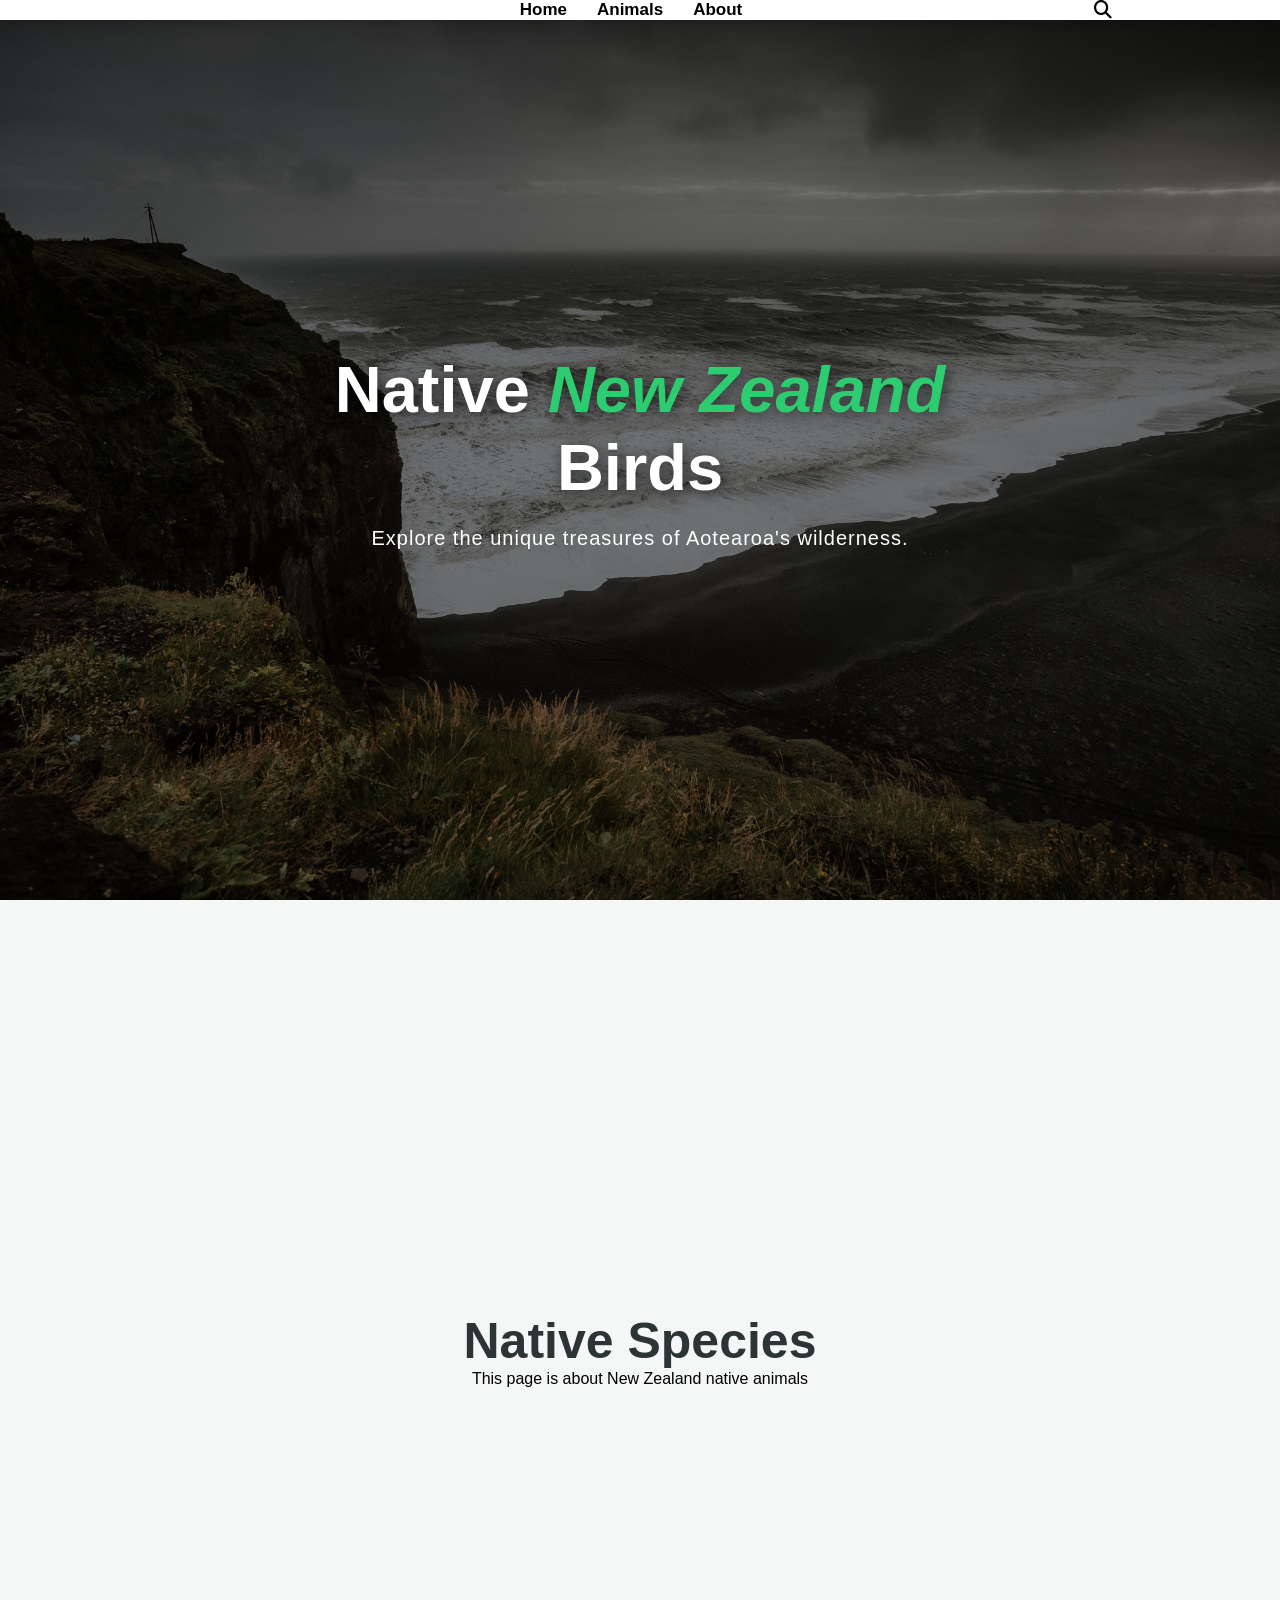
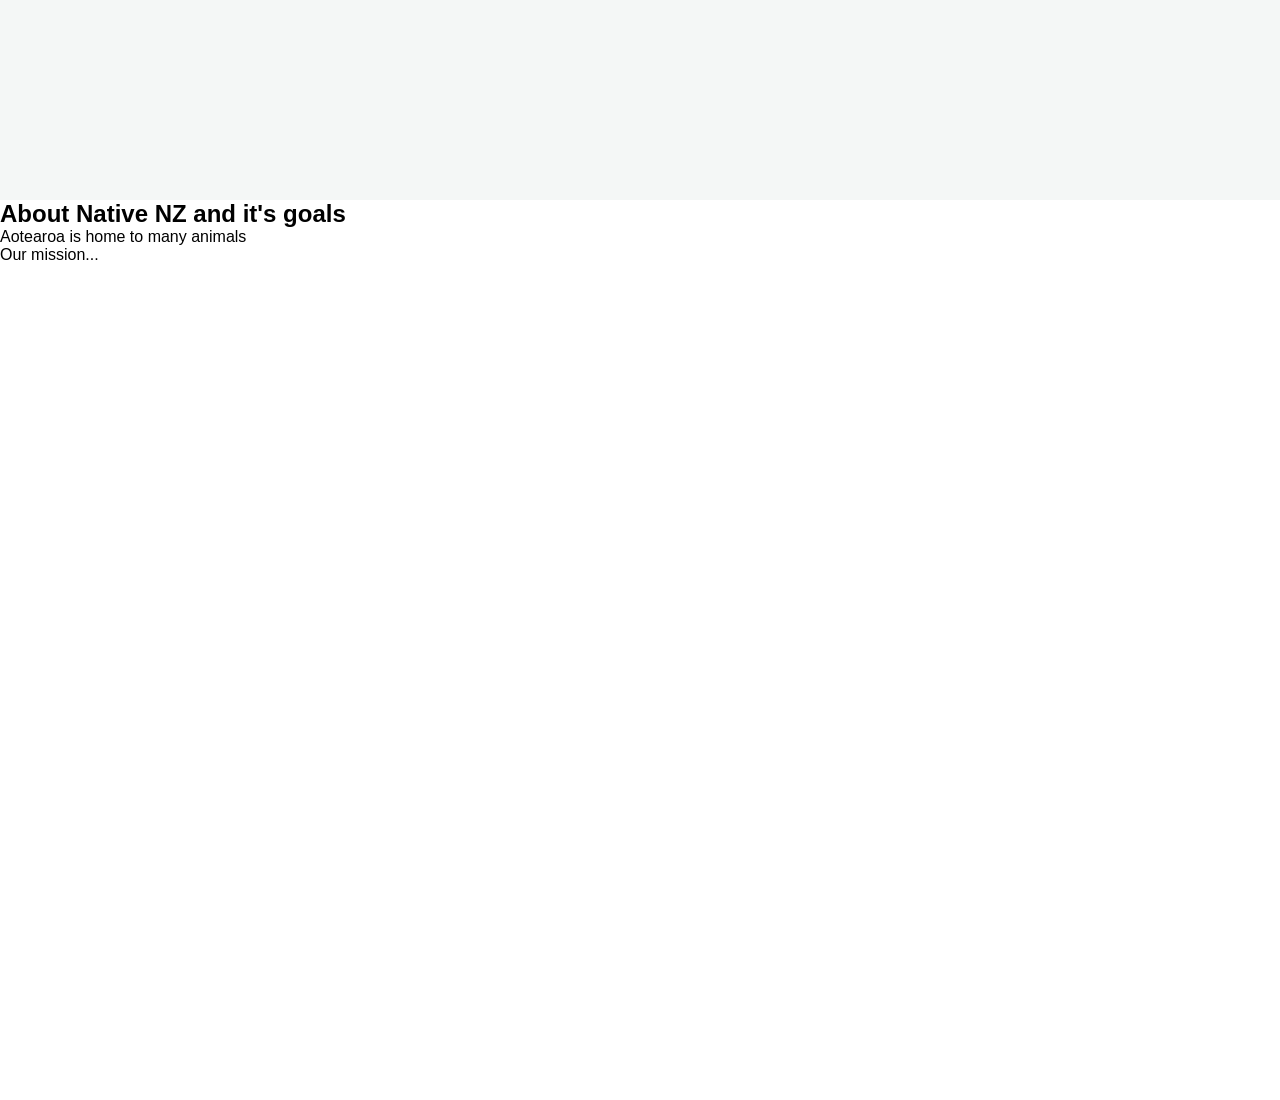
==== Html/index.html @ 1c0eccb1 "Carousel" ====
<!DOCTYPE html>
<html lang="en">
<head>
    <meta charset="UTF-8">
    <meta name="viewport" content="width=device-width, initial-scale=1.0">
    <title>Native NZ</title>
    <link rel="stylesheet" href="../Css/style.css">
    <link rel="stylesheet" href="https://cdnjs.cloudflare.com/ajax/libs/font-awesome/6.5.1/css/all.min.css">
</head>
<script src="../script.js"></script>
<body>

    <nav>
        <div class="logo">
        </div>
        <ul>
            <li><a href="#Home">Home</a></li>
            <li><a href="#Animals">Animals</a></li>
            <li><a href="#About">About</a></li>
        </ul>
        <div class="icon">
            <i class="fa-solid fa-magnifying-glass"></i>
        </div>
    </nav>

    <section class="hero-section" id="Home">
        <div class="hero-content">
            <h1>Native <span>New Zealand</span> <br> Birds</h1>
            <p>Explore the unique treasures of Aotearoa's wilderness.</p>
        </div>
    </section>

    <section class="animals-section" id="Animals">
        <div class="container">
            <h2>Native Species</h2>
            <div class="bird-grid">
                <p>This page is about New Zealand native animals</p>
            </div>
        </div>
    </section>

    <section class="about-section" id="About">
        <div calss="container">
            <h2>About Native NZ and it's goals</h2>
            <p>Aotearoa is home to many animals</p>
            <p>Our mission...</p>
         </div>
       </section>

</body>
</html>
    


</body>
</html>
---- Css/style.css ----
* {
   margin: 0;
   padding: 0;
   box-sizing: border-box;
   font-family: sans-serif;
}

html {
   scroll-behavior: smooth;
   scroll-snap-type: y mandatory;
}


section {
   width: 100%;
   height: 100vh;
   scroll-snap-align: start;
   overflow: hidden;
   position: relative;
}


nav {
   display: flex;
   justify-content: space-around;
   align-items: center;
   position: fixed;
   top: 0;
   left: 0;
   width: 100%;
   background: white;
   box-shadow: 0 0 10px rgba(0,0,0,0.3);
   z-index: 1000;
}

nav .logo img {
   width: 80px;
   cursor: pointer;
   margin: 7px 0;
}

nav ul {
   list-style: none;
   display: flex;
}

nav ul li {
   margin: 0 15px;
}

nav ul li a {
   text-decoration: none;
   color: black;
   font-weight: 600;
   font-size: 17px;
   transition: 0.3s;
}

nav ul li a:hover {
   color: #363636;
}

nav .icon i {
   font-size: 18px;
   cursor: pointer;
}


#Home {
   display: flex;
   justify-content: center;
   align-items: center;
   /* Fixed path: uses ../ to go from Css folder to Assets folder */
   background: linear-gradient(rgba(0,0,0,0.4), rgba(0,0,0,0.4)), 
               url('../Assets/Homepage image jpg.jpg');
   background-size: cover;
   background-position: center;
   background-repeat: no-repeat;
}

.hero-content {
   text-align: center;
   color: white;
}

.hero-content h1 {
   font-size: 65px;
   line-height: 1.2;
   text-shadow: 2px 2px 15px rgba(0,0,0,0.6);
}

.hero-content h1 span {
   color: #2ecc71; 
   font-style: italic;
}

.hero-content p {
   font-size: 20px;
   margin-top: 20px; /* Fixed: Changed from 700px so it's visible */
   letter-spacing: 1px;
}


.animals-section {
   background-color: #f4f7f6;
   display: flex;
   justify-content: center;
   align-items: center;
   text-align: center;
}

.animals-section h2 {
   font-size: 50px;
   color: #2d3436;
}
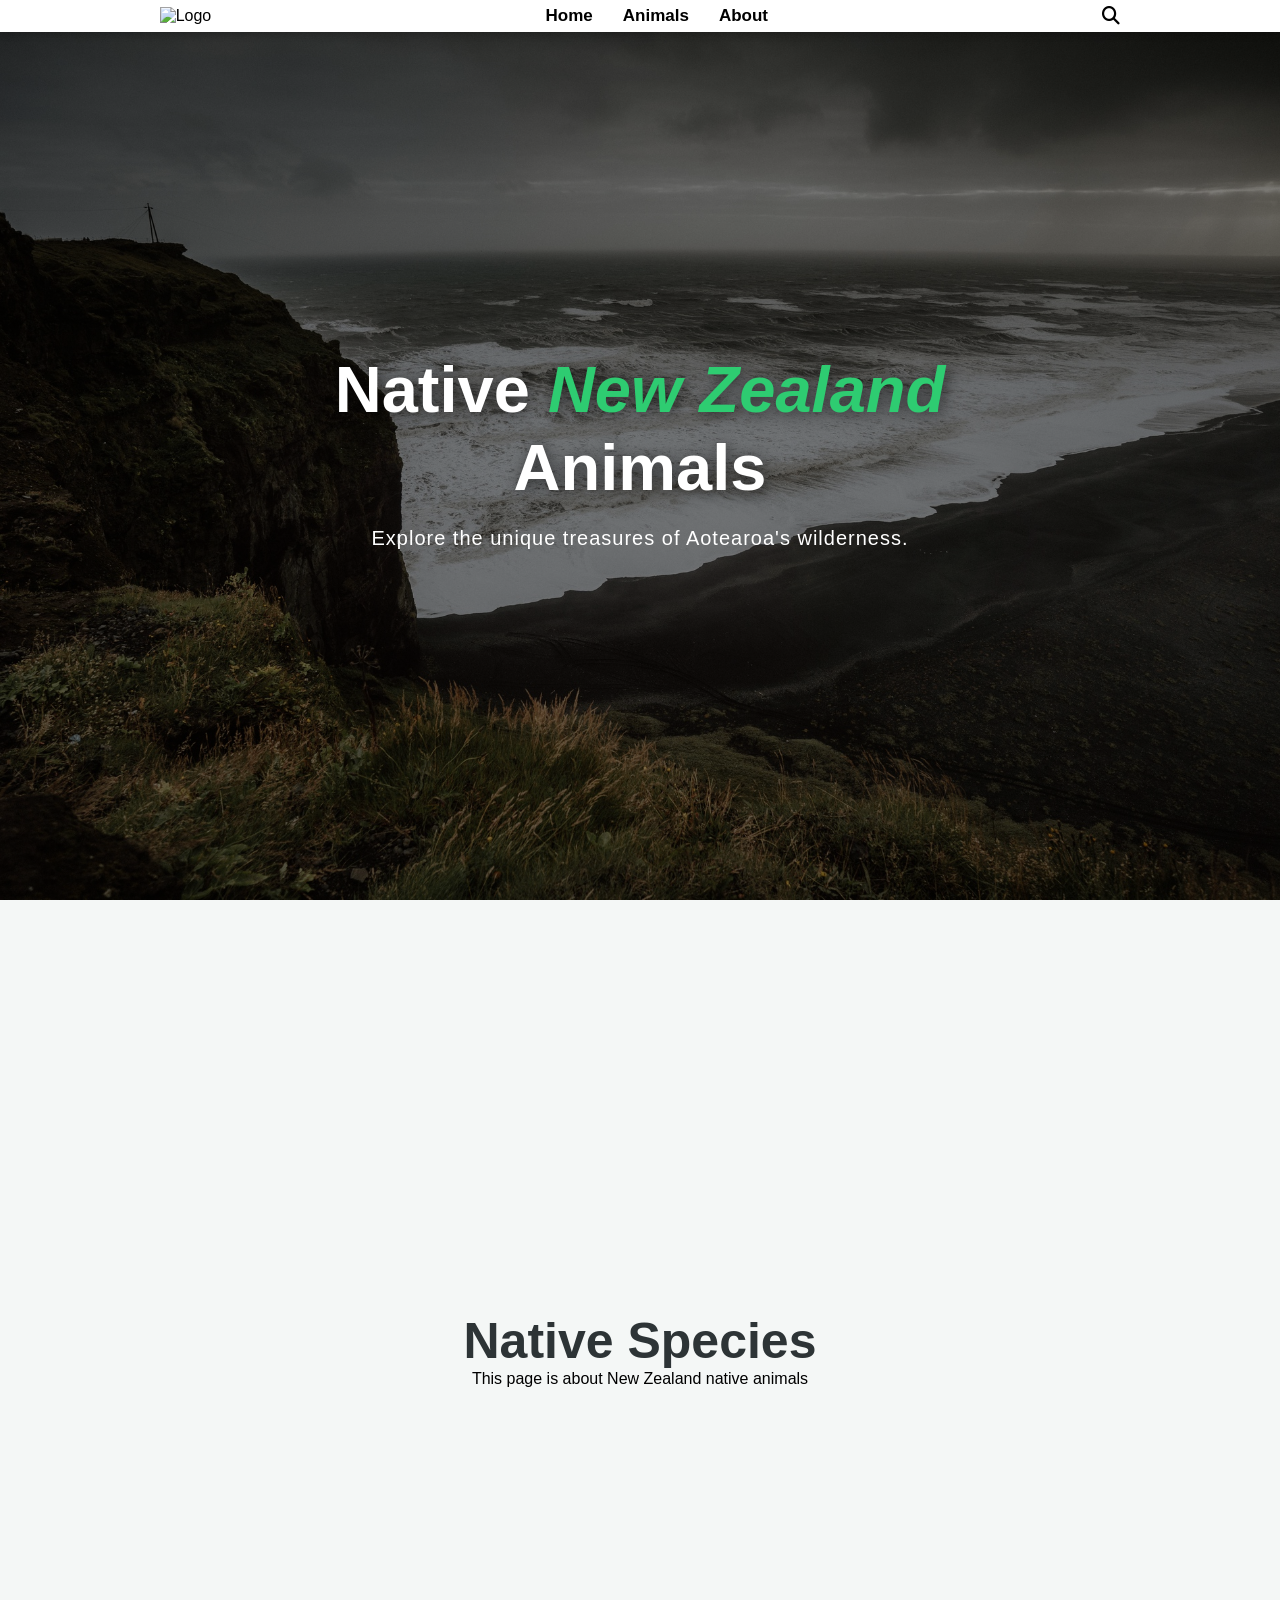
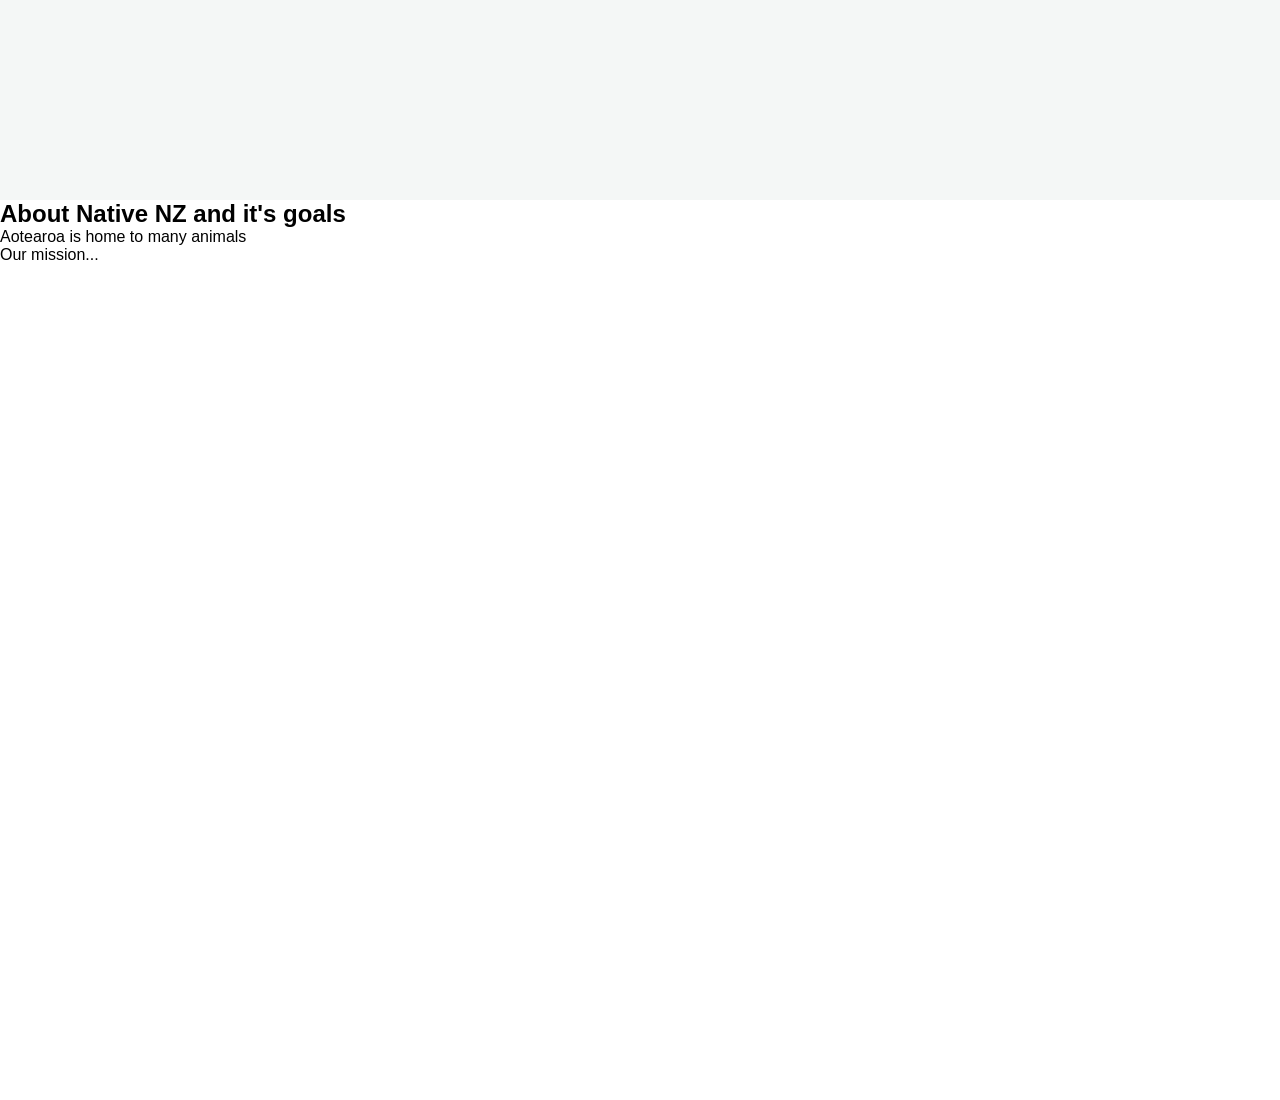
==== commit 453abcfb: "Finalizing multi-page structure and CSS fixes" ====
--- a/Html/index.html
+++ b/Html/index.html
@@ -7,25 +7,23 @@
     <link rel="stylesheet" href="../Css/style.css">
     <link rel="stylesheet" href="https://cdnjs.cloudflare.com/ajax/libs/font-awesome/6.5.1/css/all.min.css">
 </head>
-<script src="../script.js"></script>
+<script src="script.js"></script>
 <body>
+    
 
     <nav>
-        <div class="logo">
-        </div>
+        <div class="logo"><img src="../Assets/logo.png" alt="Logo"> </div>
         <ul>
-            <li><a href="#Home">Home</a></li>
-            <li><a href="#Animals">Animals</a></li>
-            <li><a href="#About">About</a></li>
+            <li><a href="index.html">Home</a></li>
+            <li><a href="Animals.html">Animals</a></li>
+            <li><a href="About.html">About</a></li>
         </ul>
-        <div class="icon">
-            <i class="fa-solid fa-magnifying-glass"></i>
-        </div>
+        <div class="icon"><i class="fa-solid fa-magnifying-glass"></i></div>
     </nav>
 
     <section class="hero-section" id="Home">
         <div class="hero-content">
-            <h1>Native <span>New Zealand</span> <br> Birds</h1>
+            <h1>Native <span>New Zealand</span> <br> Animals</h1>
             <p>Explore the unique treasures of Aotearoa's wilderness.</p>
         </div>
     </section>
@@ -45,8 +43,9 @@
             <p>Aotearoa is home to many animals</p>
             <p>Our mission...</p>
          </div>
-       </section>
+    
 
+     
 </body>
 </html>
     
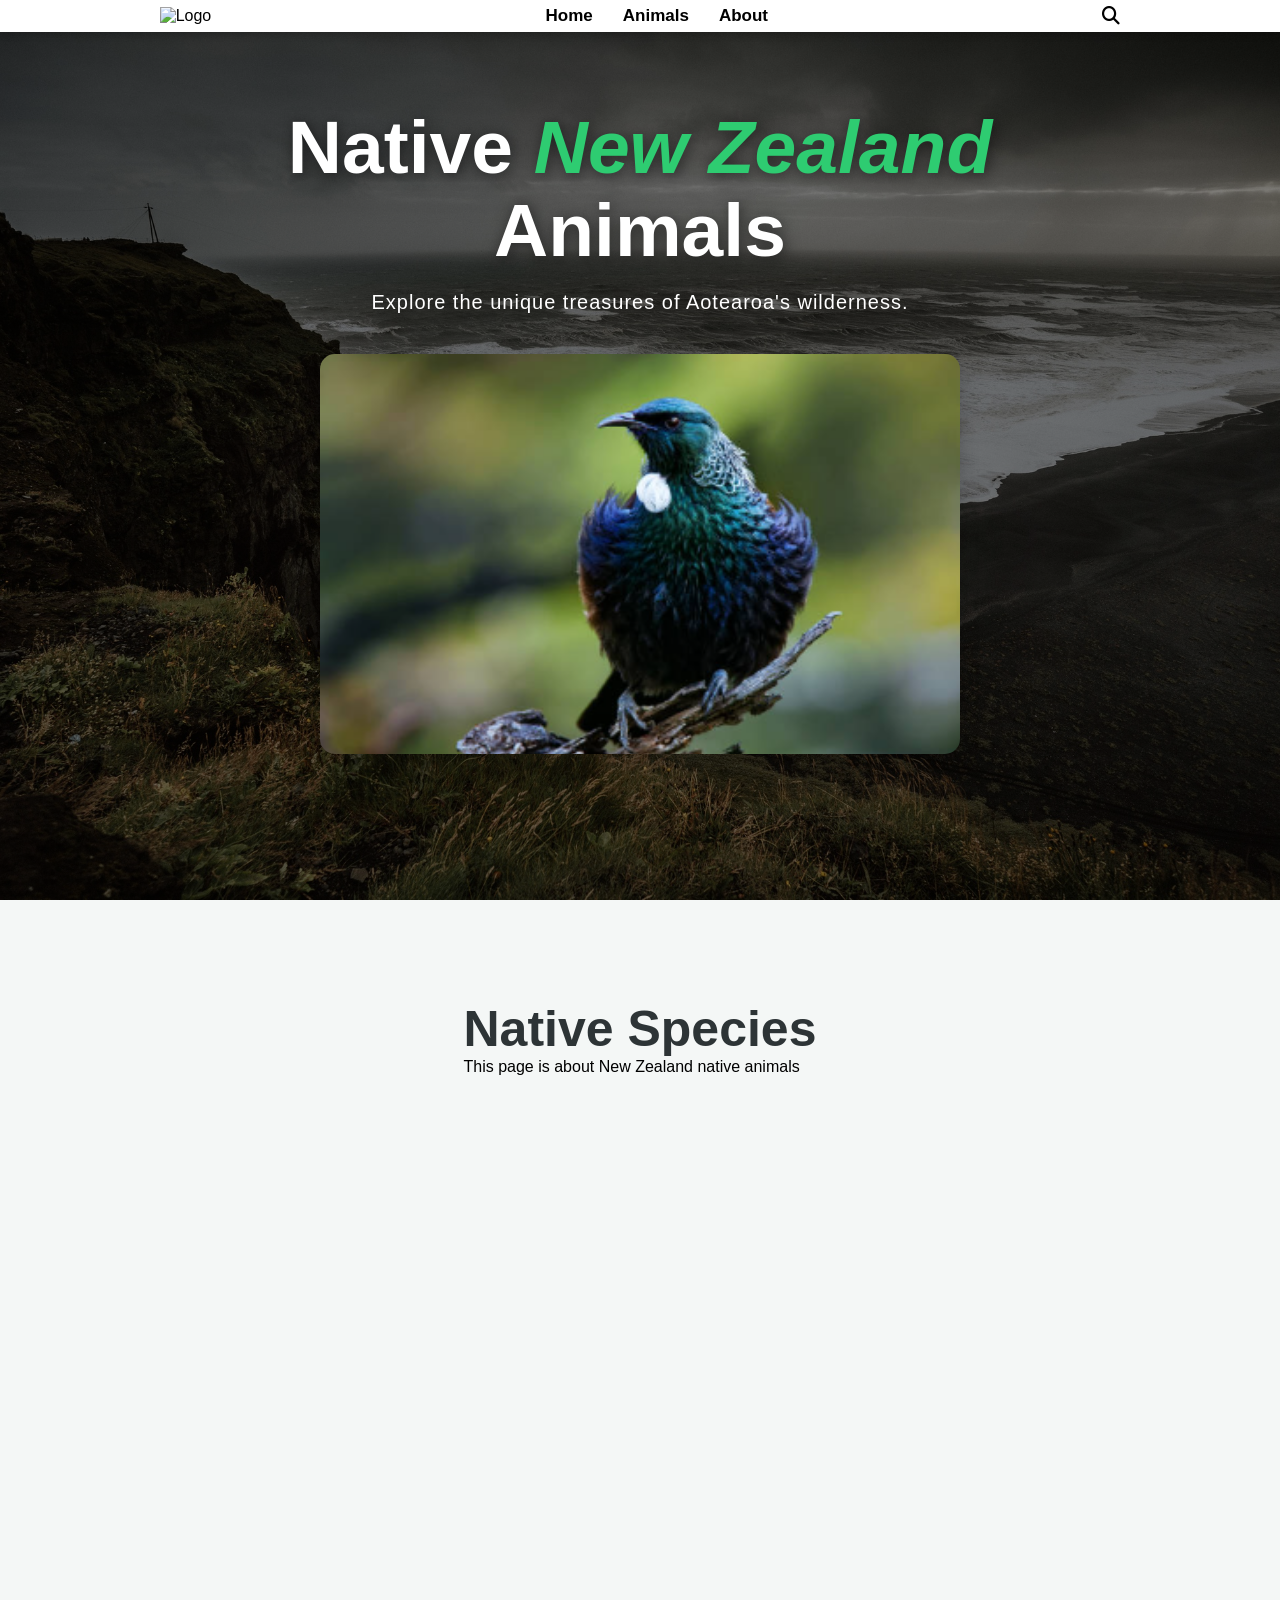
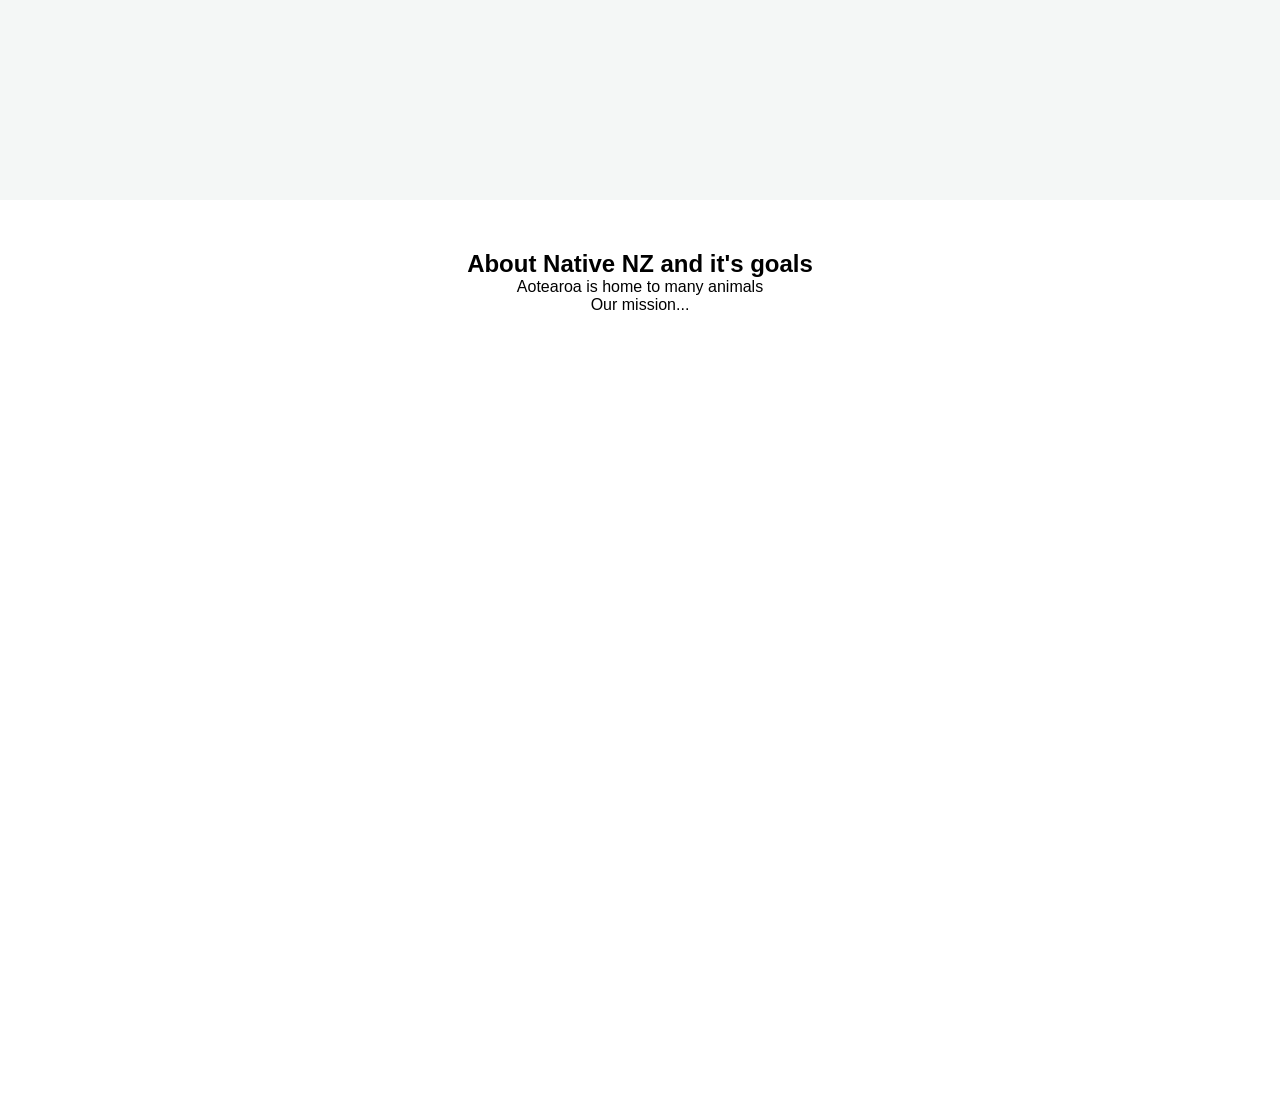
==== commit eaa3e197: "Animals page adding context" ====
--- a/Html/index.html
+++ b/Html/index.html
@@ -25,6 +25,14 @@
         <div class="hero-content">
             <h1>Native <span>New Zealand</span> <br> Animals</h1>
             <p>Explore the unique treasures of Aotearoa's wilderness.</p>
+        <div class="carousel-viewer">
+    <div class="carousel-track">
+        <img src="../Assets/Tui.png" alt="Image 1">
+        <img src="../Assets/Tuatara.jpg" alt="Image 1">
+        <img src="../Assets/" alt="Image 1">
+        <img src="../Assets/" alt="Image 1">
+    </div>
+</div>
         </div>
     </section>
 
@@ -33,6 +41,8 @@
             <h2>Native Species</h2>
             <div class="bird-grid">
                 <p>This page is about New Zealand native animals</p>
+            
+            
             </div>
         </div>
     </section>
--- a/Css/style.css
+++ b/Css/style.css
@@ -8,16 +8,15 @@
 
 html {
    scroll-behavior: smooth;
-   scroll-snap-type: y mandatory;
+  
 }
 
 
 section {
-   width: 100%;
-   height: 100vh;
-   scroll-snap-align: start;
-   overflow: hidden;
-   position: relative;
+  width: 100%;
+  min-height:100vh;
+  padding-top: 100px;
+  position: relative;
 }
 
 
@@ -58,7 +57,7 @@
 }
 
 nav ul li a:hover {
-   color: #363636;
+   color: #2ecc71;
 }
 
 nav .icon i {
@@ -71,7 +70,7 @@
    display: flex;
    justify-content: center;
    align-items: center;
-   /* Fixed path: uses ../ to go from Css folder to Assets folder */
+   padding-top: 0;
    background: linear-gradient(rgba(0,0,0,0.4), rgba(0,0,0,0.4)), 
                url('../Assets/Homepage image jpg.jpg');
    background-size: cover;
@@ -85,8 +84,8 @@
 }
 
 .hero-content h1 {
-   font-size: 65px;
-   line-height: 1.2;
+   font-size: 75px;
+   line-height: 1.1;
    text-shadow: 2px 2px 15px rgba(0,0,0,0.6);
 }
 
@@ -97,7 +96,7 @@
 
 .hero-content p {
    font-size: 20px;
-   margin-top: 20px; /* Fixed: Changed from 700px so it's visible */
+   margin-top: 20px; 
    letter-spacing: 1px;
 }
 
@@ -105,12 +104,53 @@
 .animals-section {
    background-color: #f4f7f6;
    display: flex;
-   justify-content: center;
+   flex-direction: column;
    align-items: center;
-   text-align: center;
+   padding-bottom: 50px;
 }
 
 .animals-section h2 {
    font-size: 50px;
    color: #2d3436;
+}
+.about-section{
+   padding: 50px 20px;
+   text-align: center
+}
+
+.carousel-viewer {
+   width: 80%;
+   max-width: 800px;
+   height: 400px;
+   margin: 40px auto;
+   overflow: hidden;
+   border-radius: 15px;
+   box-shadow: 0 10px 20px rgba(0,0,0,0.2);
+
+}
+
+.carousel-track{
+   display: flex;
+   width:  400%;
+   height: 100%;
+   animation: slide 12s infinite ease-in-out;
+   
+}
+
+.carousel-track img{
+   width: 100%;
+   height: 100%;
+   object-fit: cover;
+}
+@keyframes slide{
+   0%  { transform: translateX(0); }
+   20% { transform: translateX(0); }
+   25% { transform: translateX(-25%); }
+   45% { transform: translateX(-25%); }
+   50% { transform: translateX(-50%); }
+   70% { transform: translateX(-50%); }
+   75% { transform: translateX(-75%); }
+   95% { transform: translateX(-75%); }
+   100% { transform: translateX(0); }
+   
 }
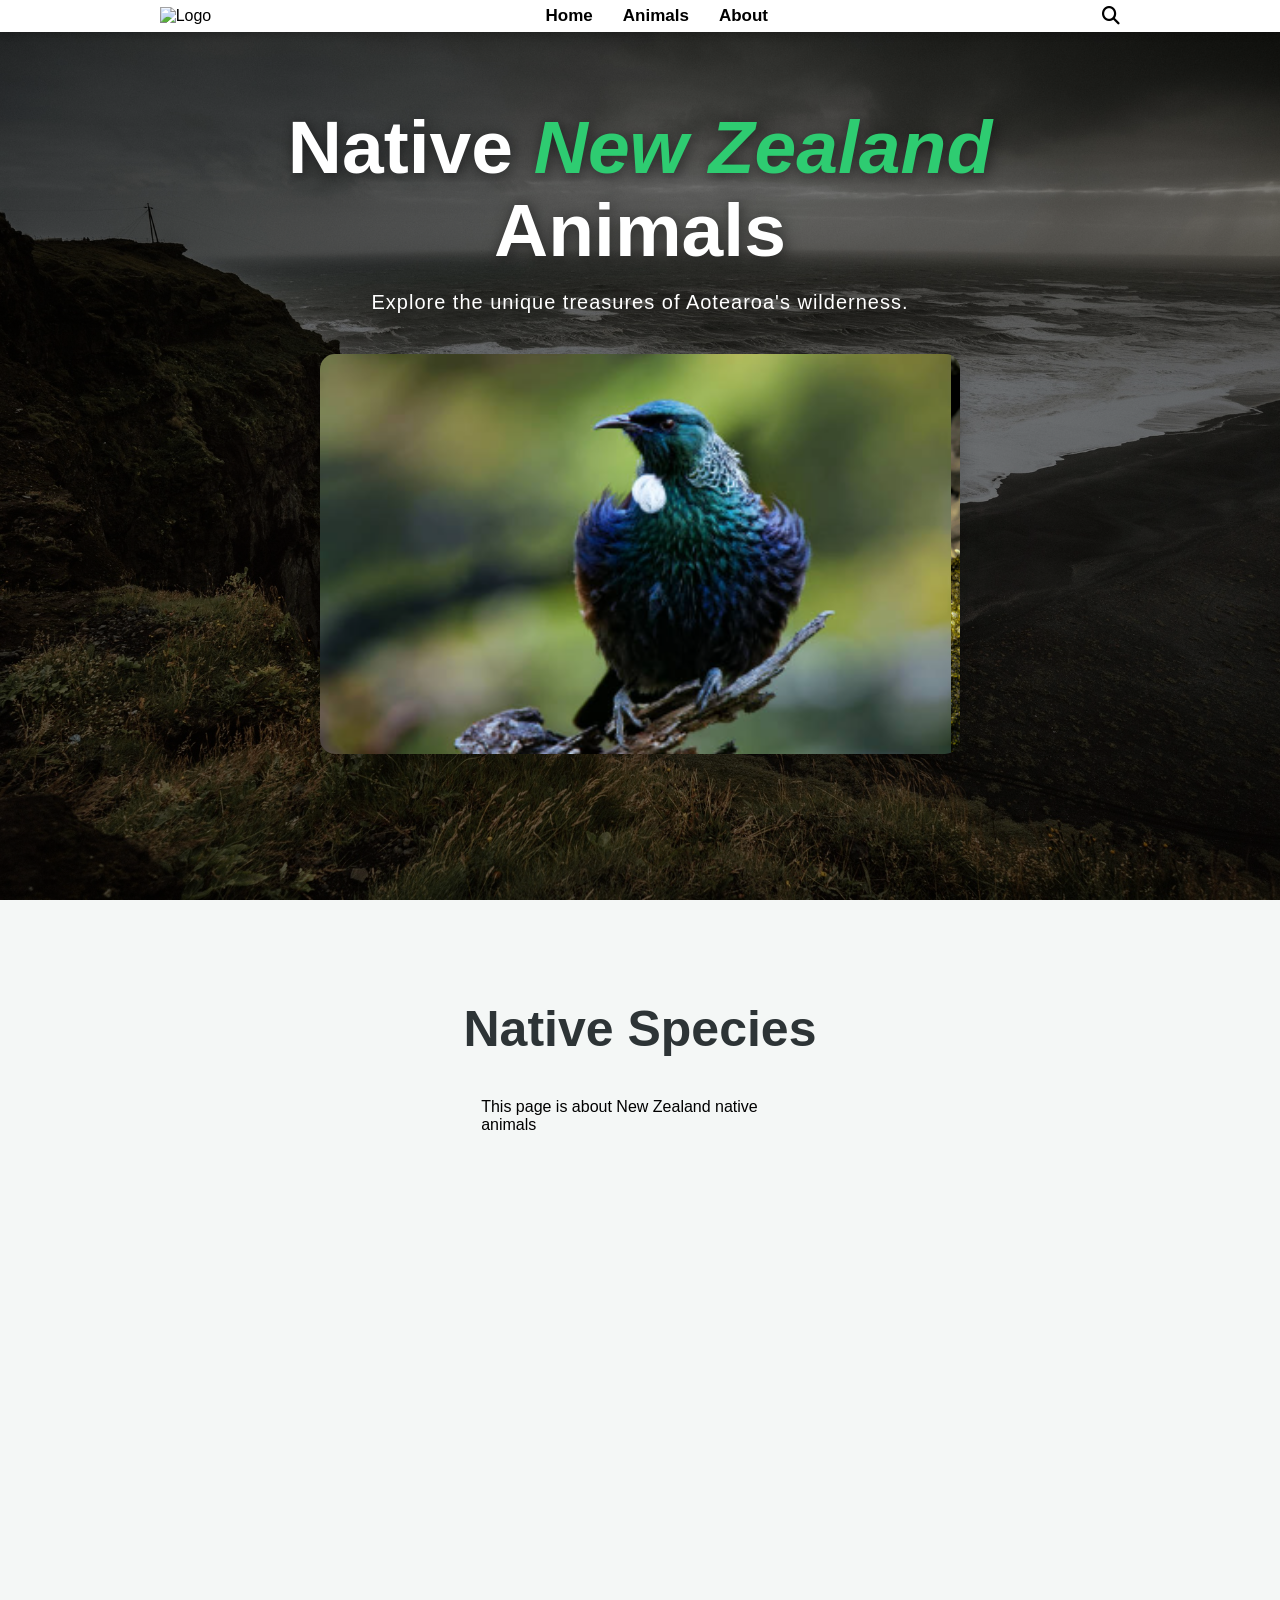
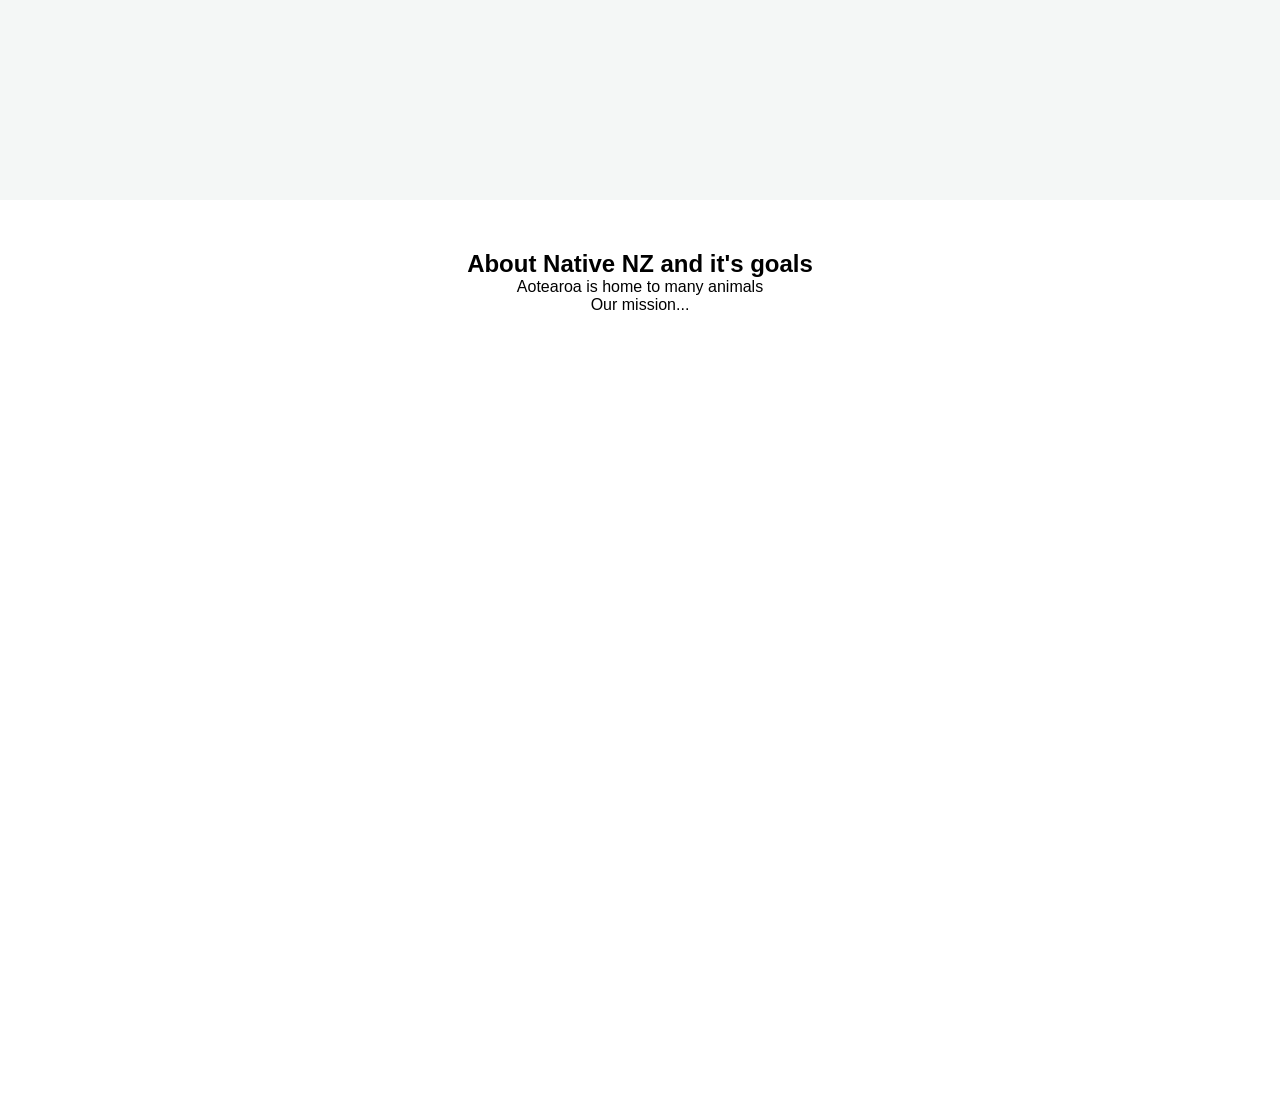
==== commit c605579a: "fix logo" ====
--- a/Html/index.html
+++ b/Html/index.html
@@ -28,9 +28,9 @@
         <div class="carousel-viewer">
     <div class="carousel-track">
         <img src="../Assets/Tui.png" alt="Image 1">
-        <img src="../Assets/Tuatara.jpg" alt="Image 1">
-        <img src="../Assets/" alt="Image 1">
-        <img src="../Assets/" alt="Image 1">
+        <img src="../Assets/Tuatara.jpg" alt="Image 2">
+        <img src="../Assets/result_Keei.webp" alt="Image 3">
+        <img src="../Assets/Kakapoa.jpg" alt="Image 4">
     </div>
 </div>
         </div>
--- a/Css/style.css
+++ b/Css/style.css
@@ -153,4 +153,72 @@
    95% { transform: translateX(-75%); }
    100% { transform: translateX(0); }
    
-}+}
+
+.bird-grid {
+   display: grid;
+   grid-template-columns: repeat(auto-fit, minmax(280px, 1fr));
+   gap: 30px;
+   width: 90%;
+   max-width: 1200px;
+   margin: 40px auto;
+}
+
+.animal-card{
+   background: white;
+   border-radius: 15px;
+   overflow: hidden;
+   box-shadow: 0 4px 15px rgba(0,0,0,0.1);
+   transition: transform 0.3s ease;
+   display: flex;
+   flex-direction: column;
+}
+
+.animal-card:hover {
+   transform: translateY(-10px);
+}
+
+.animal-image {
+   width:100%;
+   height: 200px;
+   
+}
+
+.animal-image img {
+   width: 100%;
+   height: 100%;
+   object-fit: cover;
+}
+
+.animal-info {
+   padding: 20px;
+   text-align: center;
+}
+
+.animal-info h3 {
+   margin-bottom: 10px;
+   color: #2d3436;
+   font-size: 24px;
+}
+
+.animal-info p {
+   font-size: 16px;
+   color:#636e72;
+   line-height: 1.5;
+   margin-bottom: 15px;
+}
+
+.btn-learn {
+   display: inline-block;
+   padding: 8px 20px;
+   background-color: #2ecc71;
+   color: white;
+   text-decoration: none;
+   transition: background 0.3s;
+
+}
+
+.btn-learn
+ background-color: #27ae60;
+
+
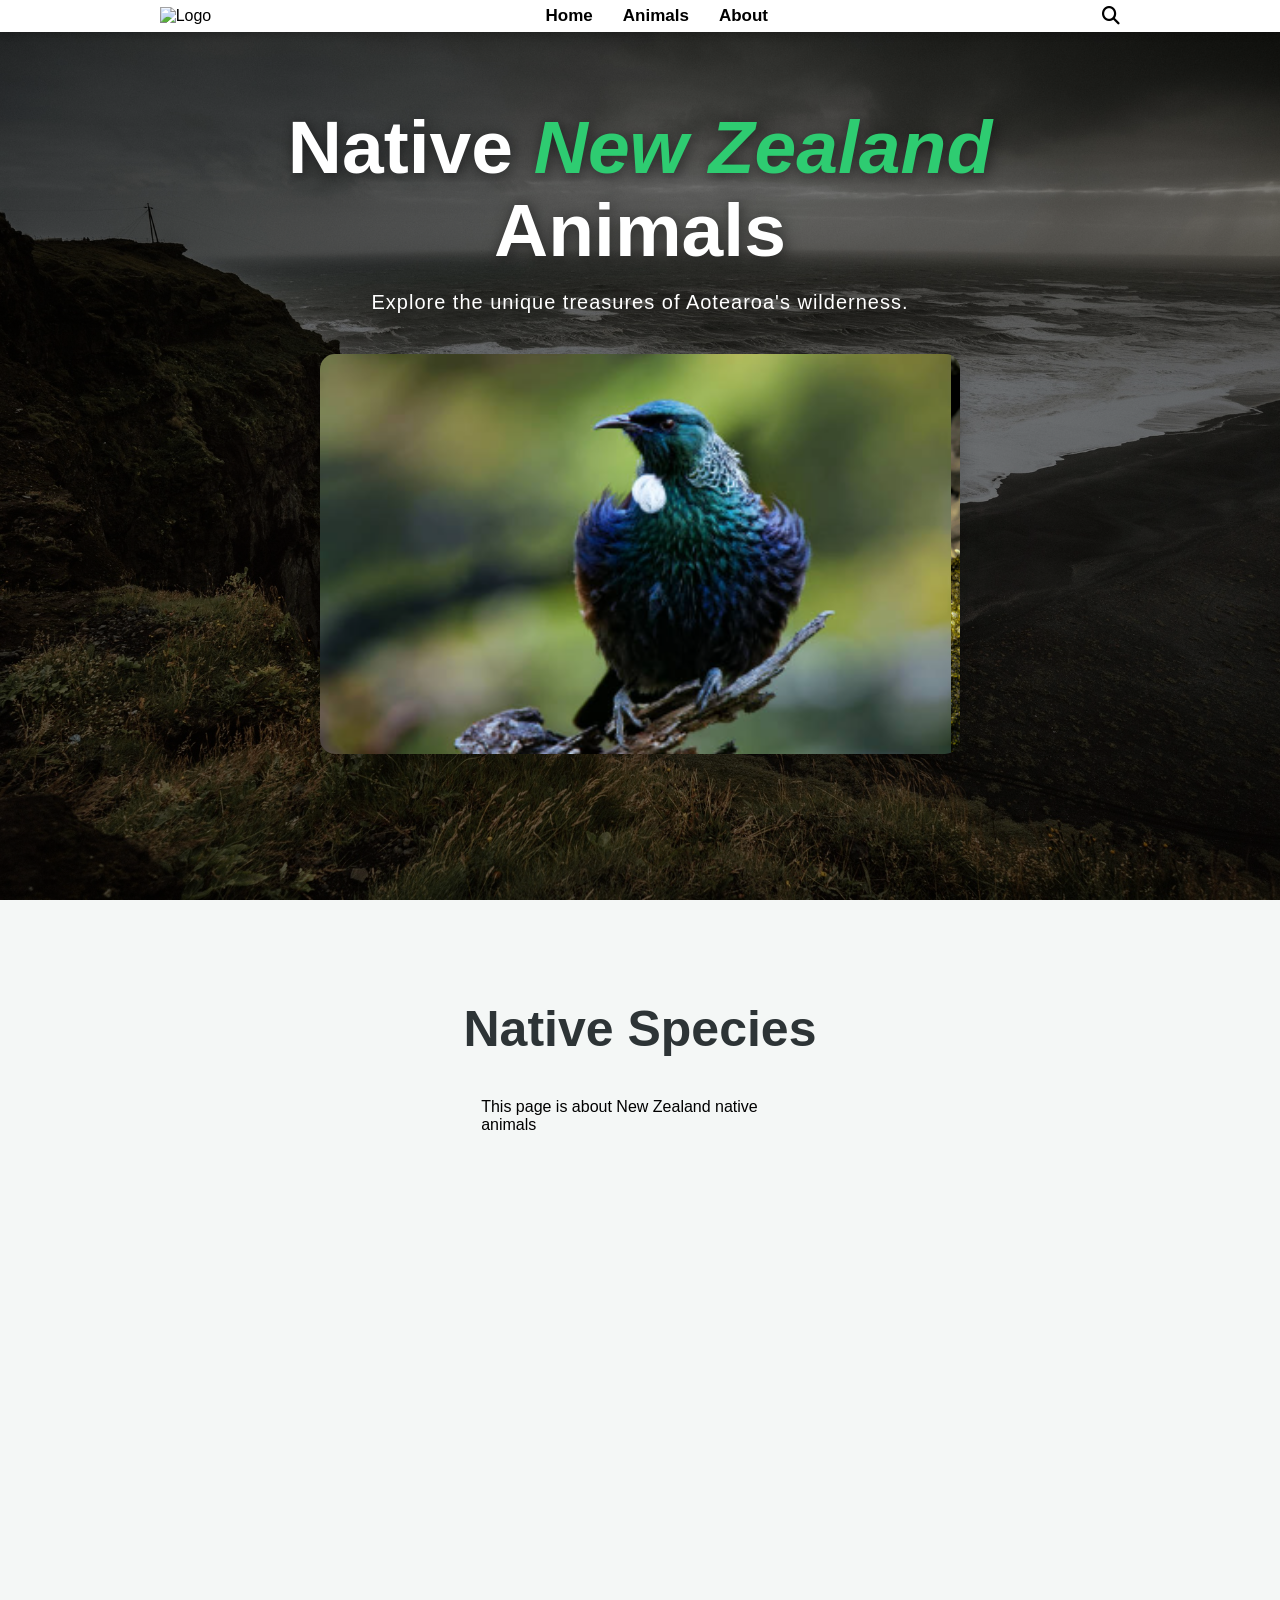
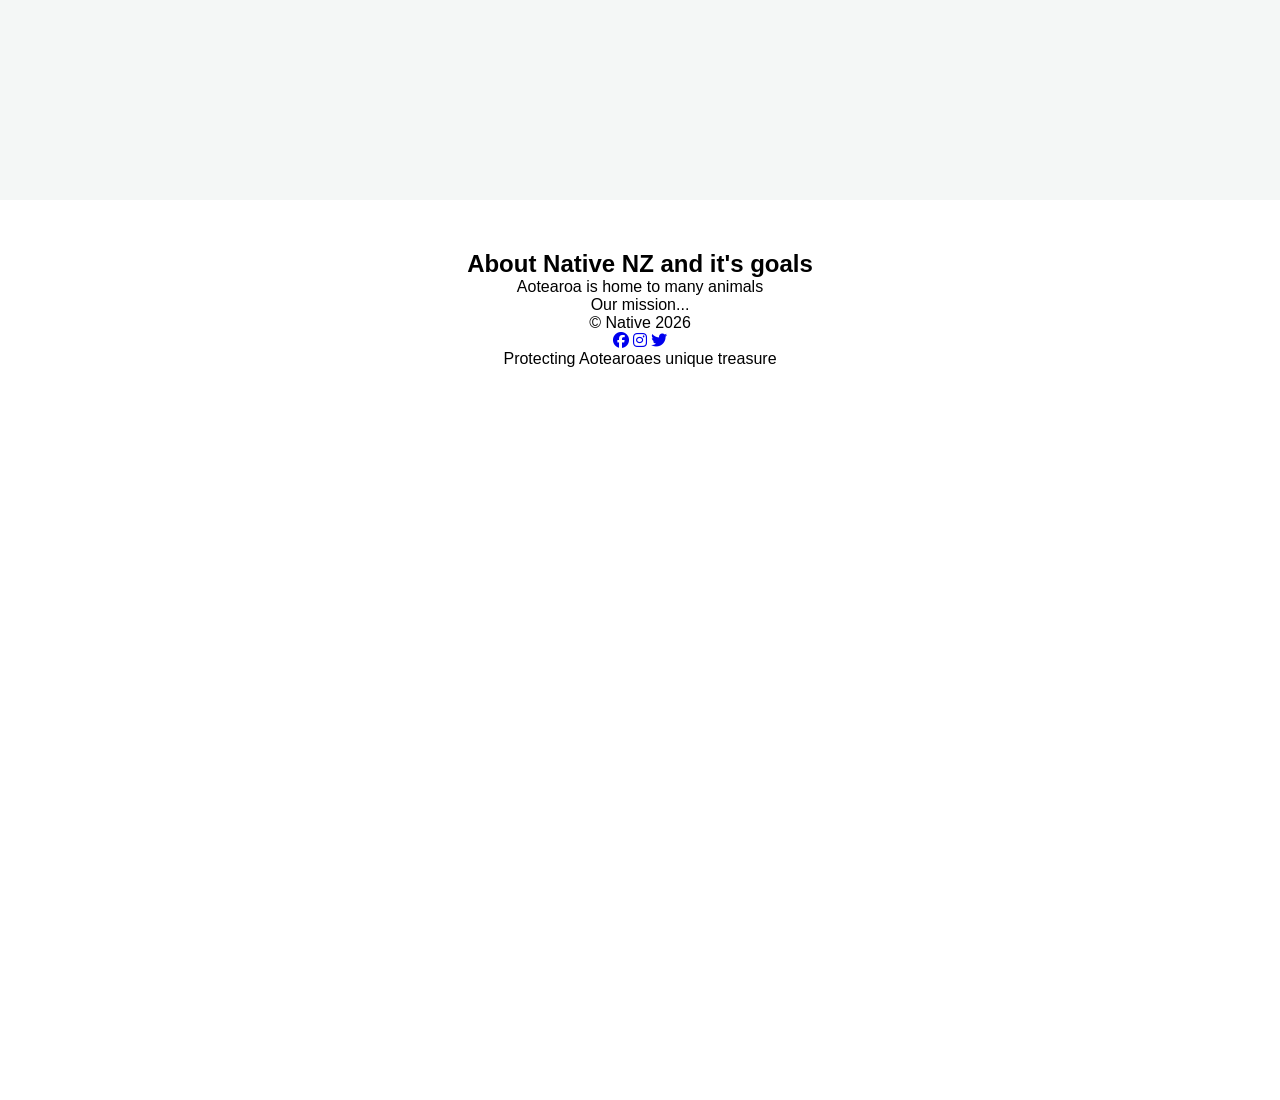
==== commit 09482359: "Woking on animals page/adding conetent" ====
--- a/Html/index.html
+++ b/Html/index.html
@@ -48,11 +48,23 @@
     </section>
 
     <section class="about-section" id="About">
-        <div calss="container">
+        <div class="container">
             <h2>About Native NZ and it's goals</h2>
             <p>Aotearoa is home to many animals</p>
             <p>Our mission...</p>
          </div>
+
+         <footer class="footer">
+            <div class="footer content">
+                <p>&copy; Native 2026</p>
+                <div class="footer-socials">
+                    <a href="#"><i class="fa-brands fa-facebook"></i></a>
+                    <a href="#"><i class="fa-brands fa-instagram"></i></a>
+                    <a href="#"><i class="fa-brands fa-twitter"></i></a>
+                 </div>
+                <p>Protecting Aotearoaes unique treasure</p>
+            </div>
+         </footer>
     
 
      
--- a/Css/style.css
+++ b/Css/style.css
@@ -221,4 +221,11 @@
 .btn-learn
  background-color: #27ae60;
 
-
+ .footer {
+   background-color: black;
+
+ }
+
+
+
+
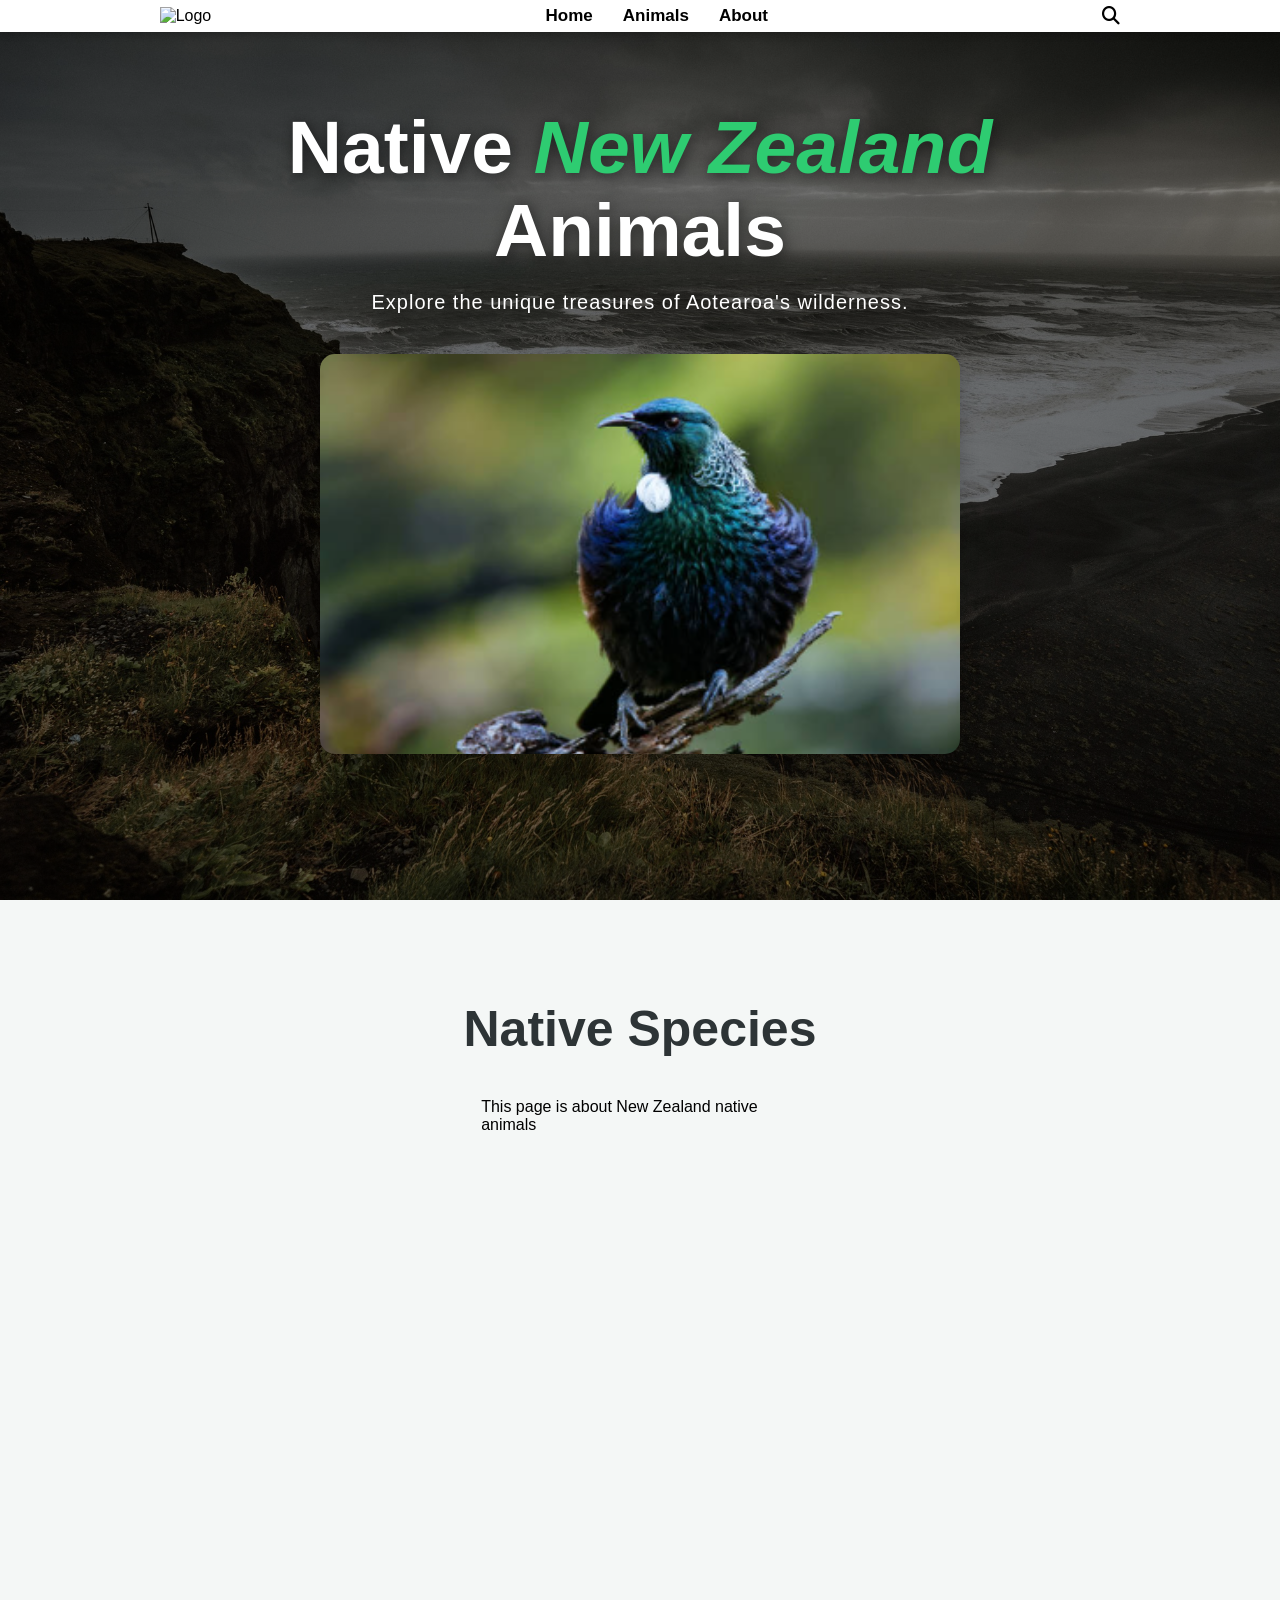
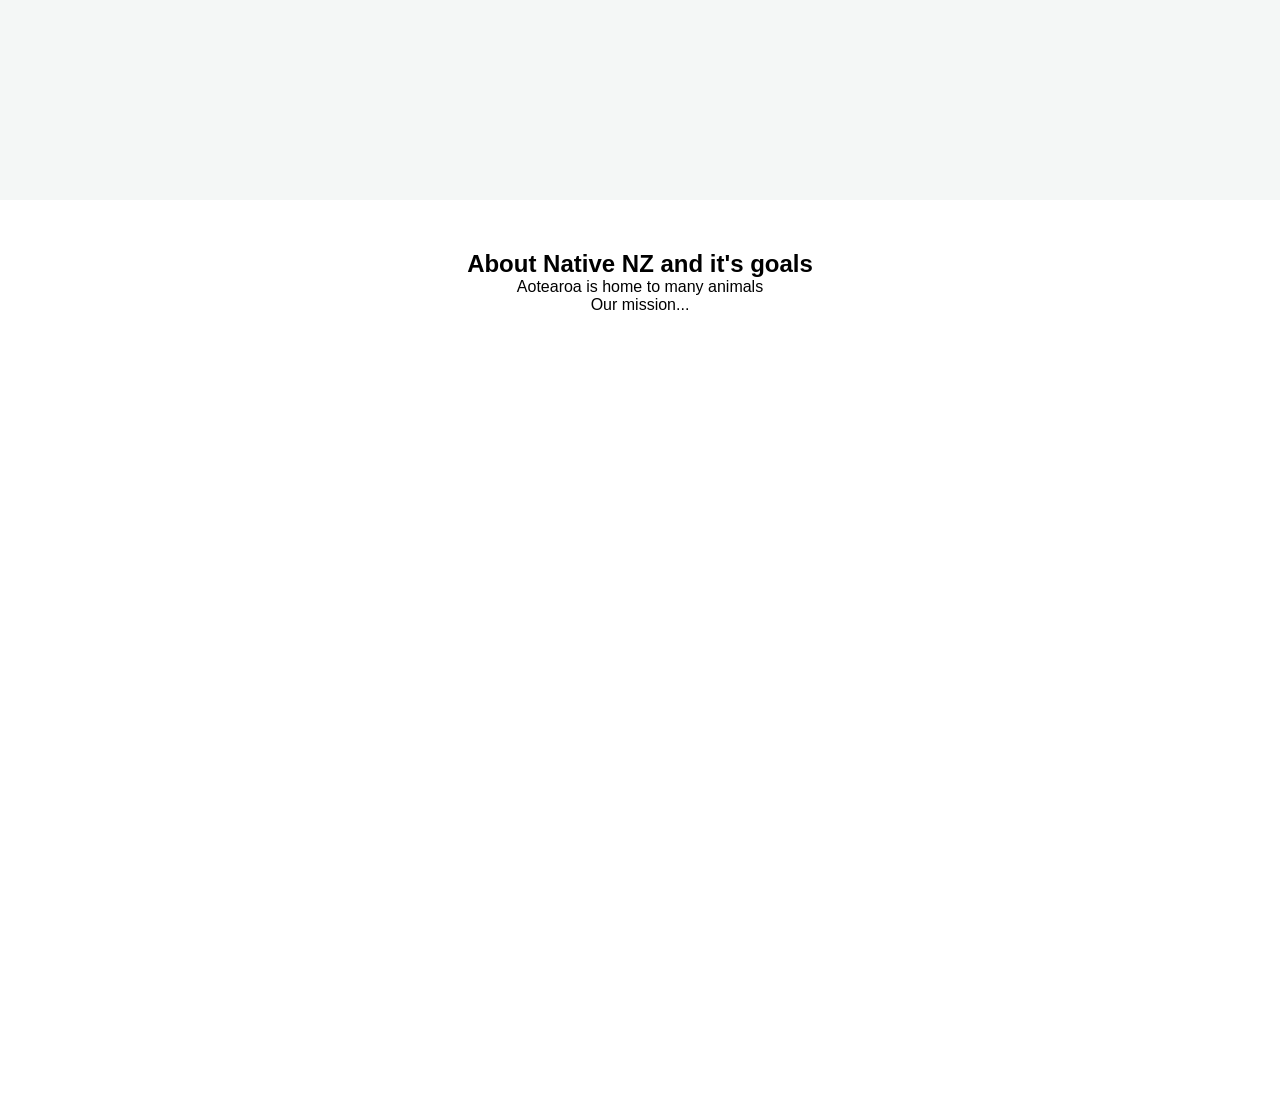
==== commit b48736c2: "Fix scroll lock animation" ====
--- a/Html/index.html
+++ b/Html/index.html
@@ -28,9 +28,9 @@
         <div class="carousel-viewer">
     <div class="carousel-track">
         <img src="../Assets/Tui.png" alt="Image 1">
-        <img src="../Assets/Tuatara.jpg" alt="Image 2">
-        <img src="../Assets/result_Keei.webp" alt="Image 3">
-        <img src="../Assets/Kakapoa.jpg" alt="Image 4">
+        <img src="../Assets/Tuatara.jpg" alt="Image 1">
+        <img src="../Assets/" alt="Image 1">
+        <img src="../Assets/" alt="Image 1">
     </div>
 </div>
         </div>
@@ -48,23 +48,11 @@
     </section>
 
     <section class="about-section" id="About">
-        <div class="container">
+        <div calss="container">
             <h2>About Native NZ and it's goals</h2>
             <p>Aotearoa is home to many animals</p>
             <p>Our mission...</p>
          </div>
-
-         <footer class="footer">
-            <div class="footer content">
-                <p>&copy; Native 2026</p>
-                <div class="footer-socials">
-                    <a href="#"><i class="fa-brands fa-facebook"></i></a>
-                    <a href="#"><i class="fa-brands fa-instagram"></i></a>
-                    <a href="#"><i class="fa-brands fa-twitter"></i></a>
-                 </div>
-                <p>Protecting Aotearoaes unique treasure</p>
-            </div>
-         </footer>
     
 
      
--- a/Css/style.css
+++ b/Css/style.css
@@ -221,11 +221,4 @@
 .btn-learn
  background-color: #27ae60;
 
- .footer {
-   background-color: black;
-
- }
-
-
-
-
+
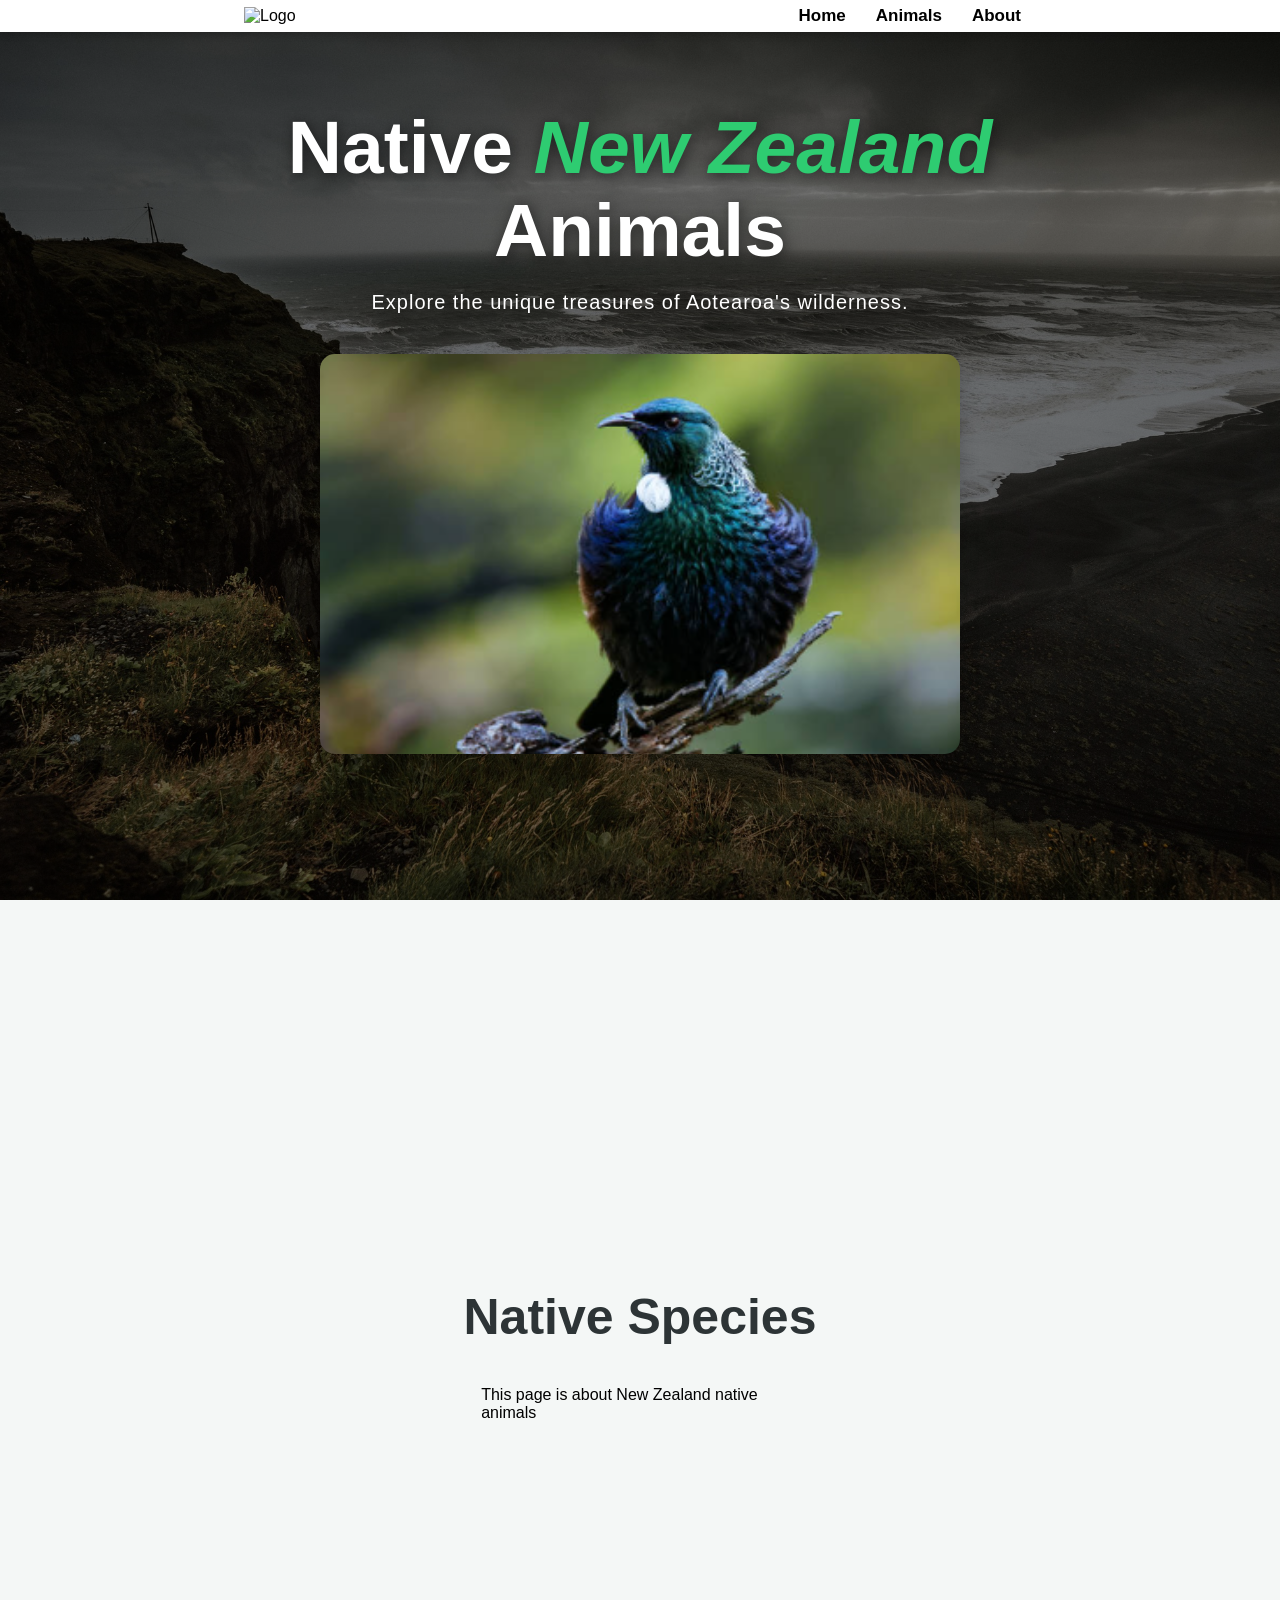
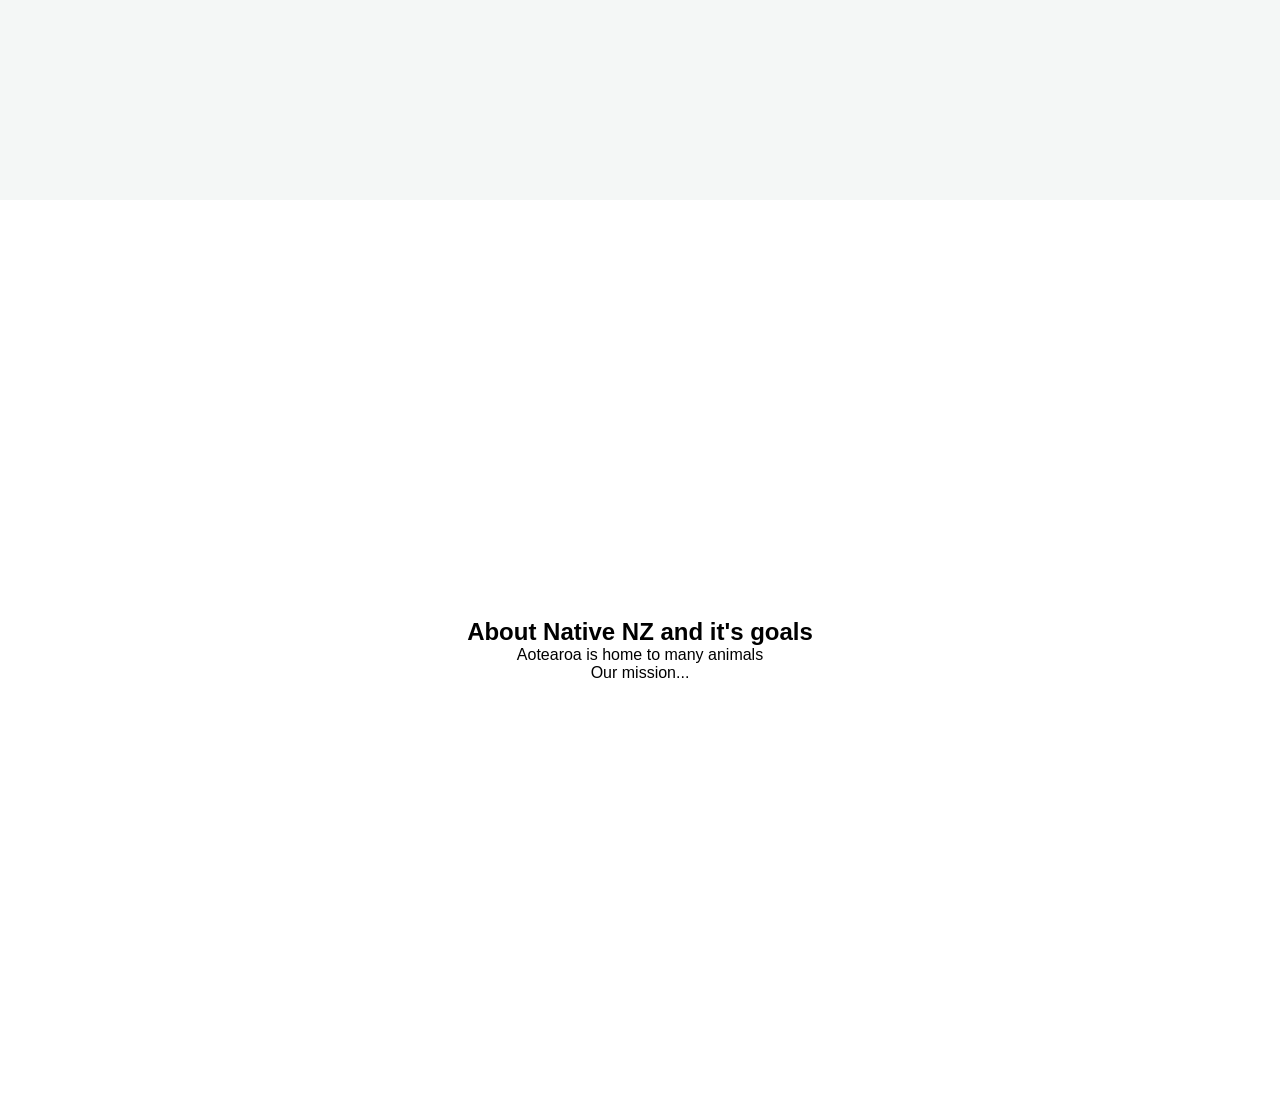
==== commit f03ac6f4: "Make pages individual rather than just 1" ====
--- a/Html/index.html
+++ b/Html/index.html
@@ -18,7 +18,7 @@
             <li><a href="Animals.html">Animals</a></li>
             <li><a href="About.html">About</a></li>
         </ul>
-        <div class="icon"><i class="fa-solid fa-magnifying-glass"></i></div>
+       
     </nav>
 
     <section class="hero-section" id="Home">
@@ -34,7 +34,7 @@
     </div>
 </div>
         </div>
-    </section>
+     </section>
 
     <section class="animals-section" id="Animals">
         <div class="container">
--- a/Css/style.css
+++ b/Css/style.css
@@ -221,4 +221,28 @@
 .btn-learn
  background-color: #27ae60;
 
-
+ .scroll-container {
+   height: 100vh;
+   overflow-y: scroll;
+   scroll-snap-type: y mandatory;
+
+ }
+
+ section {
+   width: 100%;
+   height: 100vh;
+   scroll-snap-align: start;
+   scroll-snap-stop: always;
+
+   display: flex;
+   flex-direction: column;
+   justify-content: center;
+   align-items:center;
+ }
+
+ nav  {
+   position: fixed;
+   z-index: 1000;
+ }
+
+
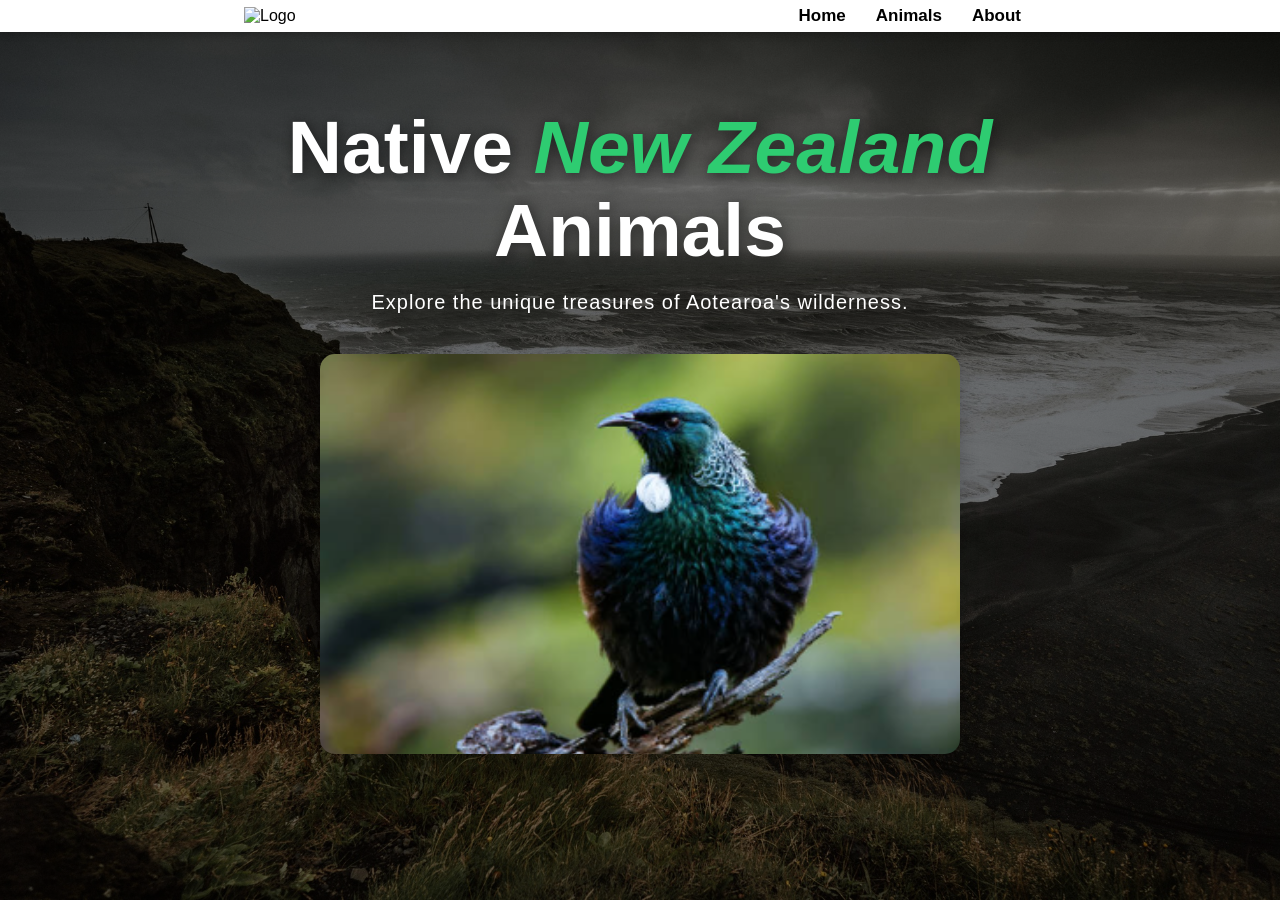
==== commit 182ac029: "Test" ====
--- a/Html/index.html
+++ b/Html/index.html
@@ -29,32 +29,14 @@
     <div class="carousel-track">
         <img src="../Assets/Tui.png" alt="Image 1">
         <img src="../Assets/Tuatara.jpg" alt="Image 1">
-        <img src="../Assets/" alt="Image 1">
-        <img src="../Assets/" alt="Image 1">
+        <img src="../Assets/Hectordolphin.avif" alt="Credit to Museum of New Zealand Te Papa Tongarewa">
+        <img src="../Assets/Skink3.0.jpg" alt=" Credit to Department of conservation">
     </div>
 </div>
         </div>
      </section>
 
-    <section class="animals-section" id="Animals">
-        <div class="container">
-            <h2>Native Species</h2>
-            <div class="bird-grid">
-                <p>This page is about New Zealand native animals</p>
-            
-            
-            </div>
-        </div>
-    </section>
-
-    <section class="about-section" id="About">
-        <div calss="container">
-            <h2>About Native NZ and it's goals</h2>
-            <p>Aotearoa is home to many animals</p>
-            <p>Our mission...</p>
-         </div>
     
-
      
 </body>
 </html>
--- a/Css/style.css
+++ b/Css/style.css
@@ -218,8 +218,8 @@
 
 }
 
-.btn-learn
- background-color: #27ae60;
+.btn-learn{
+ background-color: #27ae60;}
 
  .scroll-container {
    height: 100vh;
@@ -245,4 +245,35 @@
    z-index: 1000;
  }
 
-
+ .toggle-input {
+   display: none;
+ }
+
+ .extra-info {
+   max-height: 0;
+   overflow: hidden;
+   transition: max-height 0.4s ease;
+   background: #ecf0f1;
+   background-radius: 8px;
+   
+   
+ }
+
+ .toggle-input:checked ~ .extra-info {
+   max-height: 200px;
+   margin-top: 10px;
+ }
+
+ .toggle-input:checked ~ .btn-learn {
+   background-color: #95a5a6
+   content: "Close";
+ }
+
+ .bird-grid {
+   display: grid;
+   grid-template-columns: repeat(auto-fit, minmax(300px, 1fr));
+   gap: 20px;
+   padding: 20px;
+   
+ }
+
